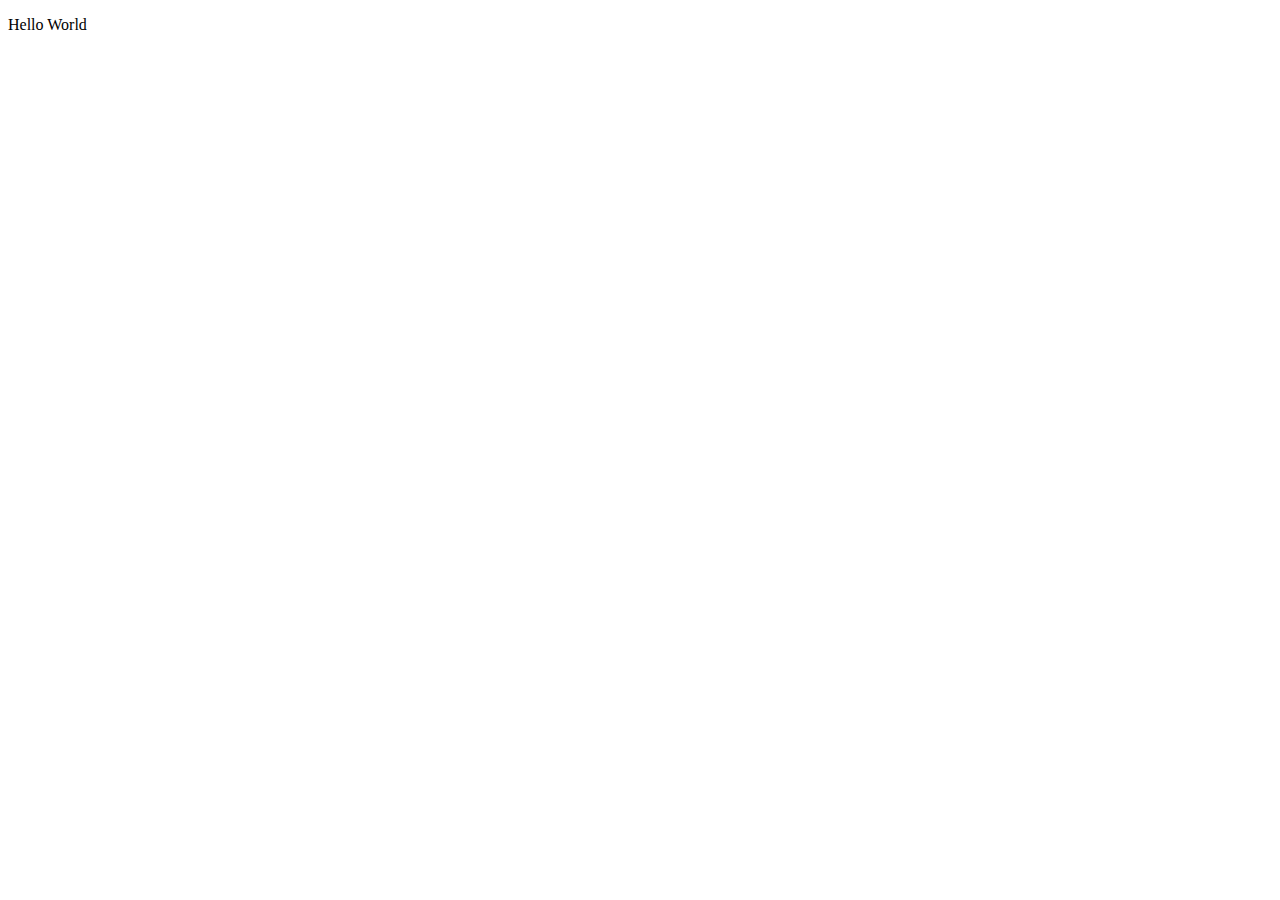
==== fcc-test-suite-template-master/index.html @ a65afc98 "first commit" ====
<!DOCTYPE html>
<html lang="en">
  <head>
    <meta charset="UTF-8">
    <title>Fork Me! FCC: Test Suite Template</title>
    <link rel="stylesheet" href="css/style.css">
  </head>

  <body>
    <p>Hello World</p>
    <script src="https://cdn.freecodecamp.org/testable-projects-fcc/v1/bundle.js"></script>

    <!--

    Hello Camper!

    For now, the test suite only works in Chrome!
    Please read the README below in the JS Editor before beginning.
    Feel free to delete this message once you have read it.
    Good luck and Happy Coding!

    - The freeCodeCamp Team

    -->
    <script  src="js/index.js"></script>
  </body>
</html>
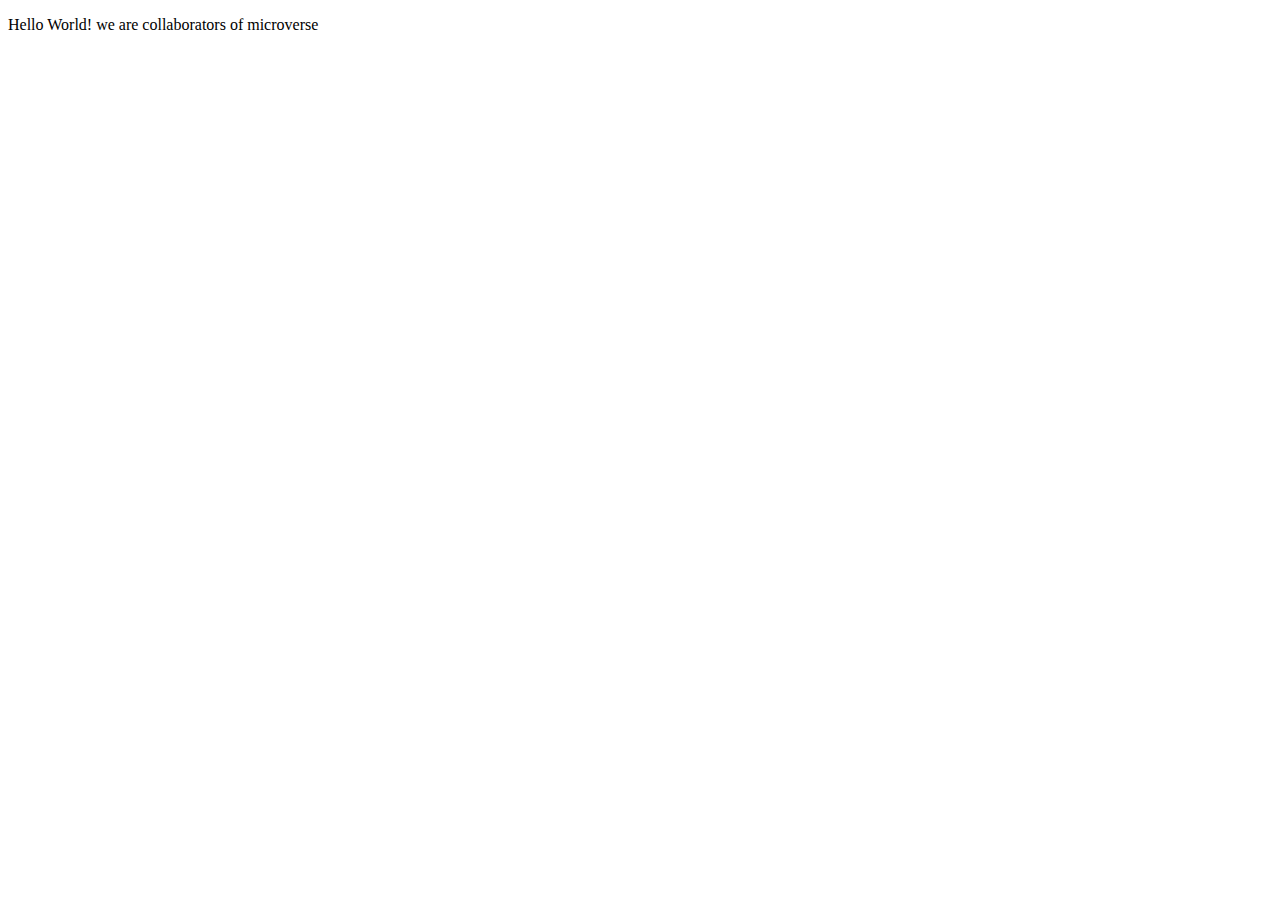
==== commit 836a5a68: "modified index.html" ====
--- a/fcc-test-suite-template-master/index.html
+++ b/fcc-test-suite-template-master/index.html
@@ -1,5 +1,6 @@
 <!DOCTYPE html>
 <html lang="en">
+
   <head>
     <meta charset="UTF-8">
     <title>Fork Me! FCC: Test Suite Template</title>
@@ -7,7 +8,7 @@
   </head>
 
   <body>
-    <p>Hello World</p>
+    <p>Hello World! we are collaborators of microverse</p>
     <script src="https://cdn.freecodecamp.org/testable-projects-fcc/v1/bundle.js"></script>
 
     <!--
@@ -22,6 +23,7 @@
     - The freeCodeCamp Team
 
     -->
-    <script  src="js/index.js"></script>
+    <script src="js/index.js"></script>
   </body>
-</html>
+
+</html>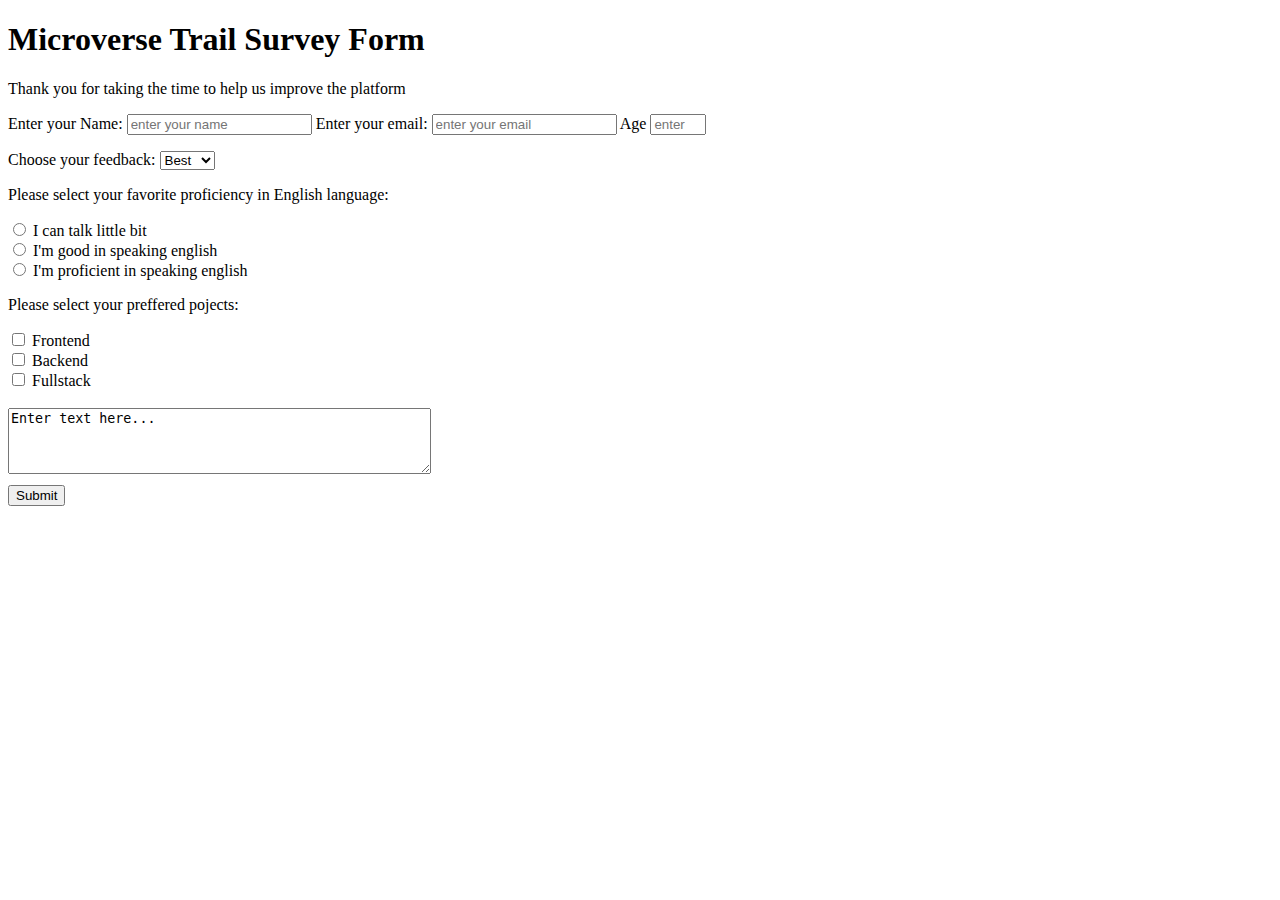
==== commit 9b1e1be8: "submit of final code" ====
--- a/fcc-test-suite-template-master/index.html
+++ b/fcc-test-suite-template-master/index.html
@@ -8,21 +8,65 @@
   </head>
 
   <body>
-    <p>Hello World! we are collaborators of microverse</p>
+    <h1 id="title">Microverse Trail Survey Form</h1>
+
+    <p id="description">Thank you for taking the time to help us improve the platform</p>
+
+    <form id="survey-form">
+      <label for="name" id="name-label">Enter your Name:</label>
+      <input type="text" id="name" placeholder="enter your name" required />
+
+      <label for="email" id="email-label">Enter your email:</label>
+      <input type="email" id="email" name="email" placeholder="enter your email" required>
+
+      <label for="age" id="number-label">Age</label>
+      <input type="number" id="number" name="age" min="10" max="99" placeholder="enter your age">
+
+      <br>
+      <div style="padding-top:1em">
+        <label for="feedback">Choose your feedback:</label>
+        <select name="feedback" id="dropdown">
+          <option value="best">Best</option>
+          <option value="good">Good</option>
+          <option value="Okay">Okay</option>
+          <option value="bad">Bad</option>
+        </select>
+      </div>
+
+      <div>
+        <p>Please select your favorite proficiency in English language:</p>
+        <input type="radio" id="okay" name="englishLangSkill" value="okay">
+        <label for="okay">I can talk little bit</label><br>
+        <input type="radio" id="goodEnglish" name="englishLangSkill" value="good">
+        <label for="css">I'm good in speaking english</label><br>
+        <input type="radio" id="bestEnglish" name="englishLangSkill" value="proficient">
+        <label for="javascript">I'm proficient in speaking english</label>
+      </div>
+
+      <div>
+        <p>Please select your preffered pojects:</p>
+        <input type="checkbox" id="frontend" name="frontend" value="frontend">
+        <label for="frontend"> Frontend</label><br>
+        <input type="checkbox" id="backend" name="backend" value="backend">
+        <label for="backend"> Backend</label><br>
+        <input type="checkbox" id="fullstack" name="fullstack" value="fullstack">
+        <label for="fullstack"> Fullstack</label><br>
+      </div>
+
+      <br>
+      <div>
+        <textarea rows="4" cols="50" name="comment" form="survey-form">Enter text here...</textarea>
+        <br>
+        <button type="submit" id="submit" style="margin-top:0.5em">Submit</button>
+      </div>
+
+    </form>
+
+
+
+
+
     <script src="https://cdn.freecodecamp.org/testable-projects-fcc/v1/bundle.js"></script>
-
-    <!--
-
-    Hello Camper!
-
-    For now, the test suite only works in Chrome!
-    Please read the README below in the JS Editor before beginning.
-    Feel free to delete this message once you have read it.
-    Good luck and Happy Coding!
-
-    - The freeCodeCamp Team
-
-    -->
     <script src="js/index.js"></script>
   </body>
 
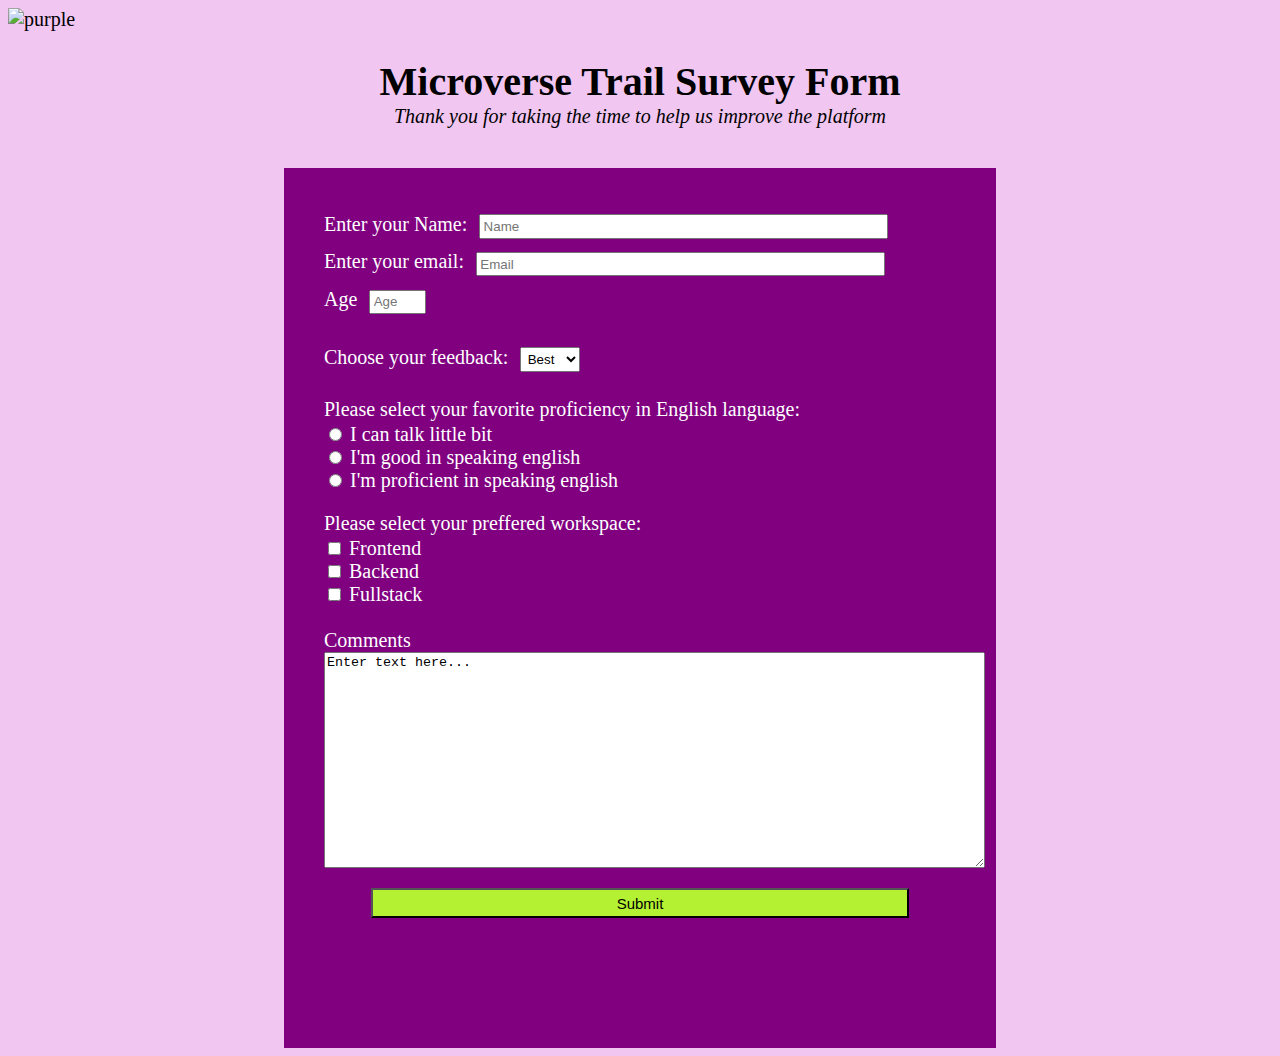
==== commit 70f67680: "applied css" ====
--- a/fcc-test-suite-template-master/index.html
+++ b/fcc-test-suite-template-master/index.html
@@ -7,64 +7,71 @@
     <link rel="stylesheet" href="css/style.css">
   </head>
 
-  <body>
+  <body id="container">
+    <img src="images/purple.jpeg" alt="purple">
     <h1 id="title">Microverse Trail Survey Form</h1>
+    <p id="description"><i>Thank you for taking the time to help us improve the platform</i></p>
 
-    <p id="description">Thank you for taking the time to help us improve the platform</p>
+    <section id="sec">
+      <form id="survey-form">
+        <div>
+          <label for="name" id="name-label">Enter your Name:</label>
+          <input type="text" id="name" placeholder="Name" style="width:30em; padding:.2em; margin:.5em" required />
+        </div>
+        <div>
+          <label for="email" id="email-label">Enter your email:</label>
+          <input type="email" id="email" name="email" placeholder="Email" style="width:30em; padding:.2em; margin:.5em"
+            required>
+        </div>
+        <div>
+          <label for="age" id="number-label">Age</label>
+          <input type="number" id="number" name="age" min="10" max="99" placeholder="Age"
+            style=" padding:.2em; margin:.5em">
+        </div>
 
-    <form id="survey-form">
-      <label for="name" id="name-label">Enter your Name:</label>
-      <input type="text" id="name" placeholder="enter your name" required />
+        <div style="padding-top:1em">
+          <label for="feedback">Choose your feedback:</label>
+          <select name="feedback" id="dropdown" style=" padding:.2em; margin:.5em">
+            <option value="best">Best</option>
+            <option value="good">Good</option>
+            <option value="Okay">Okay</option>
+            <option value="bad">Bad</option>
+          </select>
+        </div>
 
-      <label for="email" id="email-label">Enter your email:</label>
-      <input type="email" id="email" name="email" placeholder="enter your email" required>
+        <div>
+          <p style="margin-bottom:2px">Please select your favorite proficiency in English language:</p>
+          <input type="radio" id="okay" name="englishLangSkill" value="okay">
+          <label for="okay">I can talk little bit</label><br>
+          <input type="radio" id="goodEnglish" name="englishLangSkill" value="good">
+          <label for="css">I'm good in speaking english</label><br>
+          <input type="radio" id="bestEnglish" name="englishLangSkill" value="proficient">
+          <label for="javascript">I'm proficient in speaking english</label>
+        </div>
 
-      <label for="age" id="number-label">Age</label>
-      <input type="number" id="number" name="age" min="10" max="99" placeholder="enter your age">
+        <div>
+          <p style="margin-bottom:2px">Please select your preffered workspace:</p>
+          <input type="checkbox" id="frontend" name="frontend" value="frontend">
+          <label for="frontend"> Frontend</label><br>
+          <input type="checkbox" id="backend" name="backend" value="backend">
+          <label for="backend"> Backend</label><br>
+          <input type="checkbox" id="fullstack" name="fullstack" value="fullstack">
+          <label for="fullstack"> Fullstack</label><br>
+        </div>
 
-      <br>
-      <div style="padding-top:1em">
-        <label for="feedback">Choose your feedback:</label>
-        <select name="feedback" id="dropdown">
-          <option value="best">Best</option>
-          <option value="good">Good</option>
-          <option value="Okay">Okay</option>
-          <option value="bad">Bad</option>
-        </select>
-      </div>
+        <br>
+        <div>
+          <div>
+            <label for="textarea" style="padding-bottom:.5em;">Comments</label>
+            <textarea id="textarea" rows="14" cols="80" name="comment" form="survey-form">Enter text here...</textarea>
+          </div>
+          <div>
+            <button type="submit" id="submit" style="margin-top:0.5em">Submit</button>
+          </div>
+        </div>
 
-      <div>
-        <p>Please select your favorite proficiency in English language:</p>
-        <input type="radio" id="okay" name="englishLangSkill" value="okay">
-        <label for="okay">I can talk little bit</label><br>
-        <input type="radio" id="goodEnglish" name="englishLangSkill" value="good">
-        <label for="css">I'm good in speaking english</label><br>
-        <input type="radio" id="bestEnglish" name="englishLangSkill" value="proficient">
-        <label for="javascript">I'm proficient in speaking english</label>
-      </div>
-
-      <div>
-        <p>Please select your preffered pojects:</p>
-        <input type="checkbox" id="frontend" name="frontend" value="frontend">
-        <label for="frontend"> Frontend</label><br>
-        <input type="checkbox" id="backend" name="backend" value="backend">
-        <label for="backend"> Backend</label><br>
-        <input type="checkbox" id="fullstack" name="fullstack" value="fullstack">
-        <label for="fullstack"> Fullstack</label><br>
-      </div>
-
-      <br>
-      <div>
-        <textarea rows="4" cols="50" name="comment" form="survey-form">Enter text here...</textarea>
-        <br>
-        <button type="submit" id="submit" style="margin-top:0.5em">Submit</button>
-      </div>
-
-    </form>
-
-
-
-
+      </form>
+    </section>
 
     <script src="https://cdn.freecodecamp.org/testable-projects-fcc/v1/bundle.js"></script>
     <script src="js/index.js"></script>
--- a/fcc-test-suite-template-master/css/style.css
+++ b/fcc-test-suite-template-master/css/style.css
@@ -0,0 +1,51 @@
+#container {
+    background: rgb(241, 198, 241);
+    font-size: 20px;
+    background-image: src="images/purple.jpeg";
+}
+
+
+#sec {
+    background: purple;
+    display: block;
+    margin-left: auto;
+    margin-right: auto;
+    width: 50%;
+    height: 40em;
+    padding: 2em;
+
+}
+
+#sec,
+label {
+    color: white;
+}
+
+#title {
+    text-align: center;
+    margin-bottom: 0em !important;
+}
+
+#description {
+    text-align: center;
+    margin-top: 0px;
+    margin-bottom: 40px;
+}
+
+#textarea {
+    display: block;
+    margin-left: auto;
+    margin-right: auto;
+    margin-bottom: 1.5em;
+}
+
+#submit {
+    padding: .3em;
+    margin: .2em;
+    width: 85%;
+    display: block;
+    margin-left: auto;
+    margin-right: auto;
+    background: rgb(181, 241, 51);
+    font-size: 15px;
+}